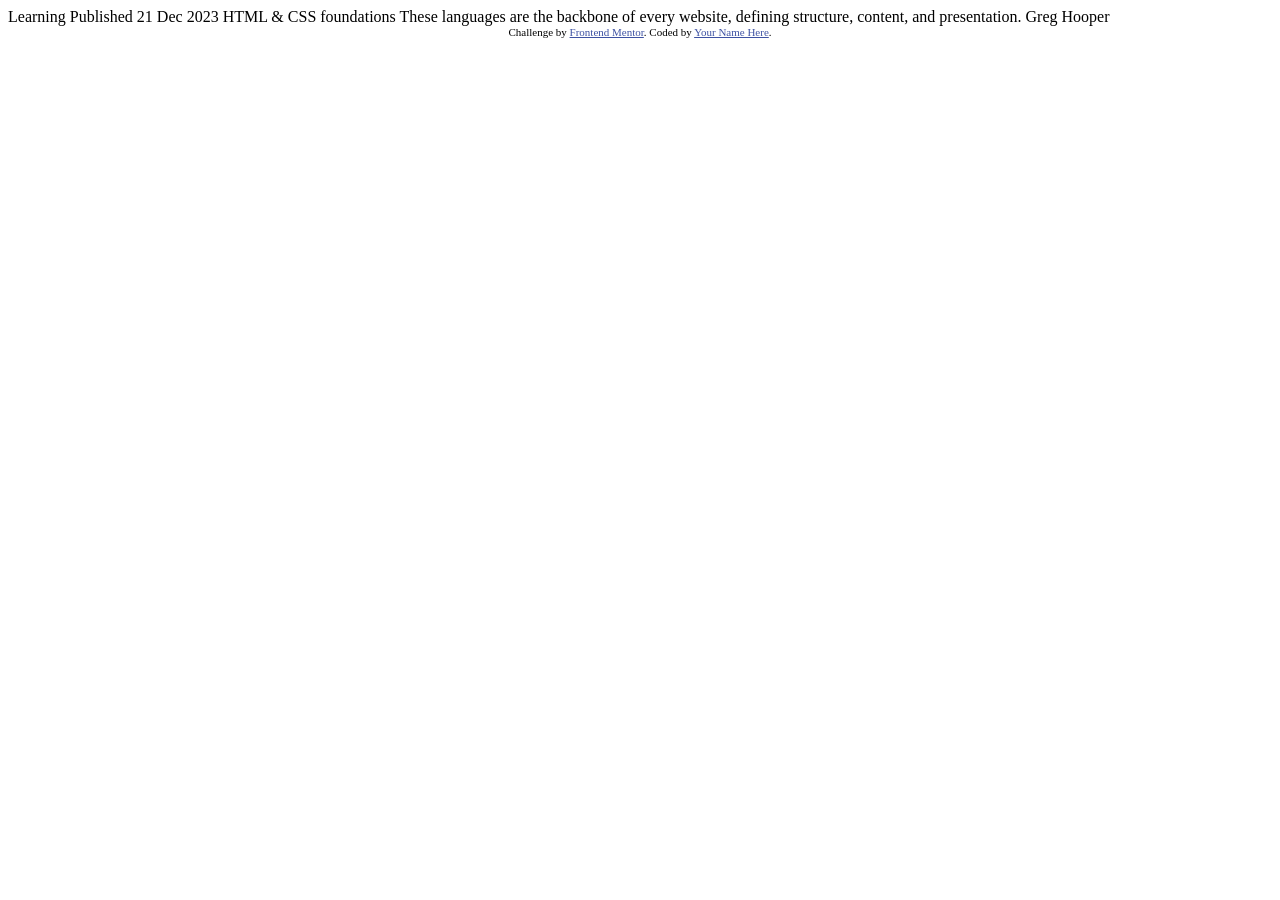
==== blog-preview-card/index.html @ dbd6cd47 "Novo desafio a ser cumprido" ====
<!DOCTYPE html>
<html lang="en">
<head>
  <meta charset="UTF-8">
  <meta name="viewport" content="width=device-width, initial-scale=1.0"> <!-- displays site properly based on user's device -->

  <link rel="icon" type="image/png" sizes="32x32" href="./assets/images/favicon-32x32.png">
  
  <title>Frontend Mentor | Blog preview card</title>

  <!-- Feel free to remove these styles or customise in your own stylesheet 👍 -->
  <style>
    .attribution { font-size: 11px; text-align: center; }
    .attribution a { color: hsl(228, 45%, 44%); }
  </style>
</head>
<body>

  Learning

  Published 21 Dec 2023

  HTML & CSS foundations

  These languages are the backbone of every website, defining structure, content, and presentation.

  Greg Hooper
  
  <div class="attribution">
    Challenge by <a href="https://www.frontendmentor.io?ref=challenge" target="_blank">Frontend Mentor</a>. 
    Coded by <a href="#">Your Name Here</a>.
  </div>
</body>
</html>
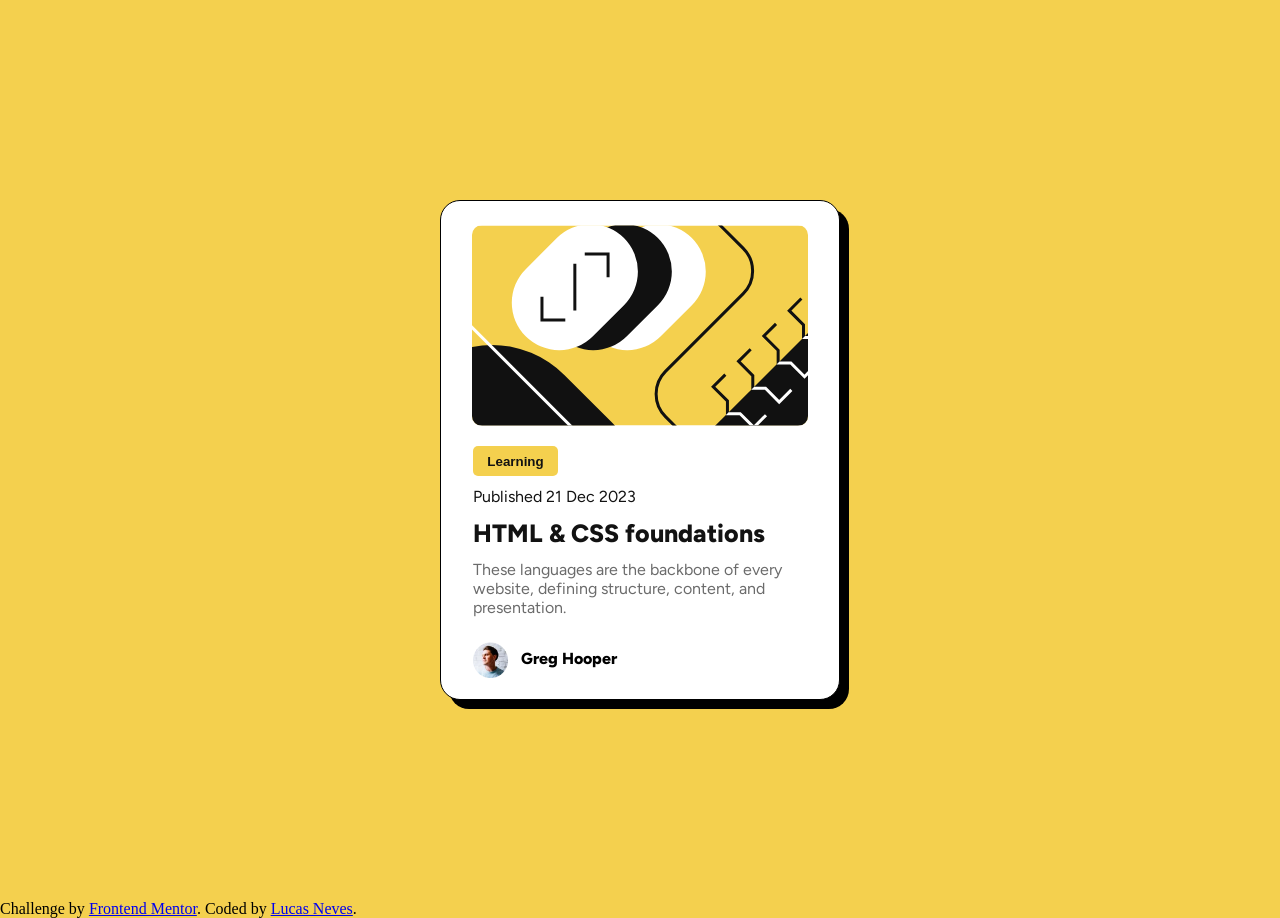
==== commit 0e1573be: "missão dada missão cumprida, receba!" ====
--- a/blog-preview-card/index.html
+++ b/blog-preview-card/index.html
@@ -1,34 +1,45 @@
 <!DOCTYPE html>
 <html lang="en">
 <head>
+
   <meta charset="UTF-8">
   <meta name="viewport" content="width=device-width, initial-scale=1.0"> <!-- displays site properly based on user's device -->
-
   <link rel="icon" type="image/png" sizes="32x32" href="./assets/images/favicon-32x32.png">
-  
+  <link rel="stylesheet" href="styles/style.css" media="all">
+  <link rel="stylesheet" href="styles/media-query.css" media="screen">
   <title>Frontend Mentor | Blog preview card</title>
 
-  <!-- Feel free to remove these styles or customise in your own stylesheet 👍 -->
-  <style>
-    .attribution { font-size: 11px; text-align: center; }
-    .attribution a { color: hsl(228, 45%, 44%); }
-  </style>
 </head>
 <body>
+<main>
+  <div class="container">
 
-  Learning
+    <div class="imagem">
+      <img src="assets/images/illustration-article.svg" alt="imagem de decoração">
+    </div>
 
-  Published 21 Dec 2023
+    <div class="paygemeuamor">
+      <button>Learning</button>
+      <p class="p1">Published 21 Dec 2023</p>
+    </div>
+    
+    <div class="heynmylove">
+      <h1>HTML & CSS foundations</h1>
+      <p class="p2">These languages are the backbone of every website, defining structure, content, and presentation.</p>
+    </div>
+    
+    <div class="granfinale">
+      <img class="greg" src="assets/images/image-avatar.webp" alt="imagem do Greg">
+      <p class="p3">Greg Hooper</p>
+    </div>
 
-  HTML & CSS foundations
+  </div>
+</main>
 
-  These languages are the backbone of every website, defining structure, content, and presentation.
-
-  Greg Hooper
-  
   <div class="attribution">
     Challenge by <a href="https://www.frontendmentor.io?ref=challenge" target="_blank">Frontend Mentor</a>. 
-    Coded by <a href="#">Your Name Here</a>.
+    Coded by <a href="https://github.com/lucasnevesquintao">Lucas Neves</a>.
   </div>
+
 </body>
 </html>
--- a/blog-preview-card/styles/style.css
+++ b/blog-preview-card/styles/style.css
@@ -0,0 +1,108 @@
+@import url('https://fonts.googleapis.com/css2?family=Figtree:ital,wght@0,300..900;1,300..900&display=swap');
+/*Weights: 500, 800*/
+
+* {
+    margin: 0px;
+    padding: 0px;
+    box-sizing: border-box;
+}
+
+:root {
+    --cor-de-fundo: hsl(47, 88%, 63%);
+    --cor-do-card: hsl(0, 0%, 100%);
+    --cor-paragrafo: hsl(0, 0%, 42%);
+    --cor-titulos: hsl(0, 0%, 7%);
+    --fonte: 'Figtree'
+}
+
+/*Font size (paragraph): 16px*/
+
+body, html {
+    background-color: var(--cor-de-fundo);
+}
+
+main {
+    height: 100dvh;
+    width: auto;
+    display: flex;
+    flex-flow: row nowrap;
+    justify-content: center;
+    align-items: center;
+    font-family: var(--fonte);
+}
+
+.container {
+    background-color: var(--cor-do-card);
+    height: 500px;
+    width: 400px;
+    border-radius: 20px;
+    border: 1px solid black;
+    box-shadow: 9px 9px 0px black;
+}
+
+.imagem, img{
+    border-radius: 10px;
+    display: flex;
+    justify-content: center;
+    margin-top: 0.75rem;
+}
+
+.paygemeuamor {
+    margin-top: 1.25rem;
+    margin-left: 2rem;
+}
+
+button {
+    color: var(--cor-titulos);
+    background-color: var(--cor-de-fundo);
+    border: none;
+    border-radius: 5px;
+    height: 30px;
+    width: 85px;
+    font-weight: 800;
+}
+
+p.p1 {
+    color: var(--cor-titulos);
+    margin-top: 0.70rem;
+}
+
+.heynmylove {
+    margin-left: 2rem;
+}
+
+h1 {
+    color: var(--cor-titulos);
+    font-weight: 800;
+    margin-top: 0.75rem;
+    font-size: 25px;
+}
+
+h1:hover {
+    color: var(--cor-de-fundo);
+}
+
+p.p2 {
+    color: var(--cor-paragrafo);
+    margin-top: 0.75rem;
+    font-size: 16px;
+}
+
+.granfinale {
+    margin-top: 0.80rem;
+    margin-left: 2rem;
+    display: flex;
+    align-items: center;
+}
+
+img.greg {
+    height: 36px;
+    width: auto;
+    margin-right: 0.80rem;
+}
+
+p.p3 {
+    margin-top: 10px;
+    font-weight: 800;
+    font-size: 16px;
+}
--- a/blog-preview-card/styles/media-query.css
+++ b/blog-preview-card/styles/media-query.css
@@ -0,0 +1,30 @@
+* {
+    margin: 0px;
+    padding: 0px;
+    box-sizing: border-box;
+}
+
+/* Device Breakpoints
+    Telas Extra Pequenas(celular): até 576px
+    Telas Pequenas (celular, tablets): 577px a 768px
+    Telas Médias(tablets grandes): 769px a 1024px
+    Telas Grandes (desktops): 1025px a 1440px
+    Telas Extra Grandes (desktops, tv's)
+*/
+
+@media screen and (max-width: 576px) {
+    .container {
+        height: 500px;
+        width: 320px;
+    }
+
+    .imagem {
+        height: 180px;
+        width: auto;
+    }
+
+    .paygemeuamor, .heynmylove, .granfinale {
+        margin-top: 1.5rem;
+        margin-left: 1.20rem;
+    }
+}
